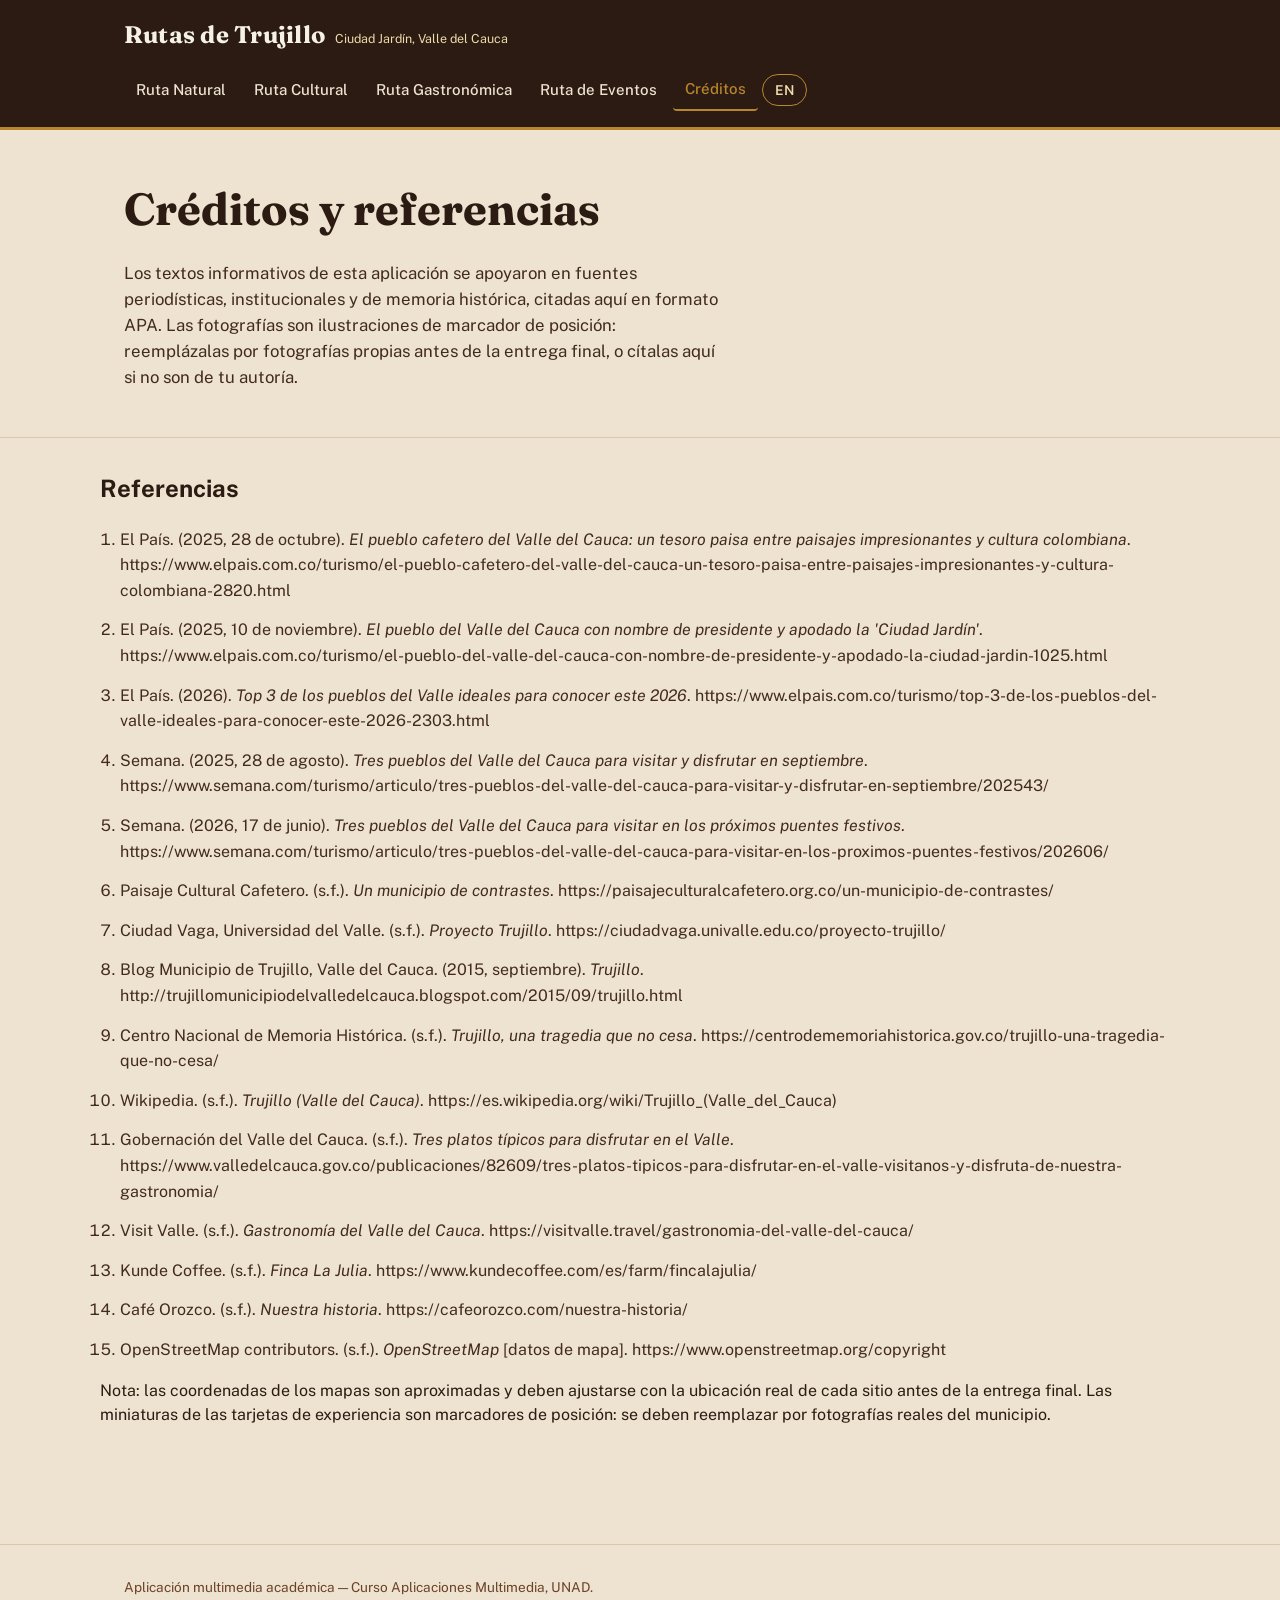
==== creditos.html @ 692ac56f "Add files via upload" ====
<!DOCTYPE html>
<html lang="es">
<head>
<meta charset="UTF-8">
<meta name="viewport" content="width=device-width, initial-scale=1.0">
<title>Créditos — Rutas de Trujillo</title>
<link rel="stylesheet" href="assets/css/style.css">
<style>
  .refs{padding:12px 0 60px}
  .refs ol{padding-left:20px}
  .refs li{margin-bottom:14px; color:var(--coffee-700); line-height:1.6}
  .refs a{color:var(--coffee-900)}
</style>
</head>
<body>

<header class="site-header">
  <div class="wrap">
    <a class="brand" href="index.html">
      <span class="brand-mark">Rutas de Trujillo</span>
      <span class="brand-sub" data-i18n="brand_sub">Ciudad Jardín, Valle del Cauca</span>
    </a>
    <nav class="main-nav" aria-label="Navegación principal">
      <a href="rutas/natural.html" data-i18n="nav_natural">Ruta Natural</a>
      <a href="rutas/cultural.html" data-i18n="nav_cultural">Ruta Cultural</a>
      <a href="rutas/gastronomica.html" data-i18n="nav_gastronomica">Ruta Gastronómica</a>
      <a href="rutas/eventos.html" data-i18n="nav_eventos">Ruta de Eventos</a>
      <a href="creditos.html" class="current" data-i18n="nav_creditos">Créditos</a>
      <button id="lang-toggle" aria-label="Switch language">EN</button>
    </nav>
  </div>
</header>

<section class="route-hero">
  <div class="wrap">
    <h1 data-i18n="page_title">Créditos y referencias</h1>
    <p data-i18n="page_intro">
      Los textos informativos de esta aplicación se apoyaron en fuentes periodísticas,
      institucionales y de memoria histórica, citadas aquí en formato APA. Las fotografías
      son ilustraciones de marcador de posición: reemplázalas por fotografías propias antes
      de la entrega final, o cítalas aquí si no son de tu autoría.
    </p>
  </div>
</section>

<section class="refs wrap">
  <h2 data-i18n="refs_h2">Referencias</h2>
  <ol data-i18n="refs_list">
    <li>El País. (2025, 28 de octubre). <em>El pueblo cafetero del Valle del Cauca: un tesoro paisa entre paisajes impresionantes y cultura colombiana</em>. https://www.elpais.com.co/turismo/el-pueblo-cafetero-del-valle-del-cauca-un-tesoro-paisa-entre-paisajes-impresionantes-y-cultura-colombiana-2820.html</li>
    <li>El País. (2025, 10 de noviembre). <em>El pueblo del Valle del Cauca con nombre de presidente y apodado la 'Ciudad Jardín'</em>. https://www.elpais.com.co/turismo/el-pueblo-del-valle-del-cauca-con-nombre-de-presidente-y-apodado-la-ciudad-jardin-1025.html</li>
    <li>El País. (2026). <em>Top 3 de los pueblos del Valle ideales para conocer este 2026</em>. https://www.elpais.com.co/turismo/top-3-de-los-pueblos-del-valle-ideales-para-conocer-este-2026-2303.html</li>
    <li>Semana. (2025, 28 de agosto). <em>Tres pueblos del Valle del Cauca para visitar y disfrutar en septiembre</em>. https://www.semana.com/turismo/articulo/tres-pueblos-del-valle-del-cauca-para-visitar-y-disfrutar-en-septiembre/202543/</li>
    <li>Semana. (2026, 17 de junio). <em>Tres pueblos del Valle del Cauca para visitar en los próximos puentes festivos</em>. https://www.semana.com/turismo/articulo/tres-pueblos-del-valle-del-cauca-para-visitar-en-los-proximos-puentes-festivos/202606/</li>
    <li>Paisaje Cultural Cafetero. (s.f.). <em>Un municipio de contrastes</em>. https://paisajeculturalcafetero.org.co/un-municipio-de-contrastes/</li>
    <li>Ciudad Vaga, Universidad del Valle. (s.f.). <em>Proyecto Trujillo</em>. https://ciudadvaga.univalle.edu.co/proyecto-trujillo/</li>
    <li>Blog Municipio de Trujillo, Valle del Cauca. (2015, septiembre). <em>Trujillo</em>. http://trujillomunicipiodelvalledelcauca.blogspot.com/2015/09/trujillo.html</li>
    <li>Centro Nacional de Memoria Histórica. (s.f.). <em>Trujillo, una tragedia que no cesa</em>. https://centrodememoriahistorica.gov.co/trujillo-una-tragedia-que-no-cesa/</li>
    <li>Wikipedia. (s.f.). <em>Trujillo (Valle del Cauca)</em>. https://es.wikipedia.org/wiki/Trujillo_(Valle_del_Cauca)</li>
    <li>Gobernación del Valle del Cauca. (s.f.). <em>Tres platos típicos para disfrutar en el Valle</em>. https://www.valledelcauca.gov.co/publicaciones/82609/tres-platos-tipicos-para-disfrutar-en-el-valle-visitanos-y-disfruta-de-nuestra-gastronomia/</li>
    <li>Visit Valle. (s.f.). <em>Gastronomía del Valle del Cauca</em>. https://visitvalle.travel/gastronomia-del-valle-del-cauca/</li>
    <li>Kunde Coffee. (s.f.). <em>Finca La Julia</em>. https://www.kundecoffee.com/es/farm/fincalajulia/</li>
    <li>Café Orozco. (s.f.). <em>Nuestra historia</em>. https://cafeorozco.com/nuestra-historia/</li>
    <li>OpenStreetMap contributors. (s.f.). <em>OpenStreetMap</em> [datos de mapa]. https://www.openstreetmap.org/copyright</li>
  </ol>
  <p data-i18n="refs_note">
    Nota: las miniaturas de las tarjetas de experiencia son marcadores de posición
    en algunos sitios pendientes: se deben reemplazar por fotografías reales del
    municipio a medida que estén disponibles.
  </p>
</section>

<footer class="site-footer">
  <div class="wrap">
    <span data-i18n="footer_note">Aplicación multimedia académica — Curso Aplicaciones Multimedia, UNAD.</span>
  </div>
</footer>

<script>
window.PAGE_I18N = {
  es: {
    brand_sub: "Ciudad Jardín, Valle del Cauca",
    nav_natural: "Ruta Natural", nav_cultural: "Ruta Cultural",
    nav_gastronomica: "Ruta Gastronómica", nav_eventos: "Ruta de Eventos", nav_creditos: "Créditos",
    page_title: "Créditos y referencias",
    page_intro: "Los textos informativos de esta aplicación se apoyaron en fuentes periodísticas, institucionales y de memoria histórica, citadas aquí en formato APA. Las fotografías son ilustraciones de marcador de posición: reemplázalas por fotografías propias antes de la entrega final, o cítalas aquí si no son de tu autoría.",
    refs_h2: "Referencias",
    refs_note: "Nota: las coordenadas de los mapas son aproximadas y deben ajustarse con la ubicación real de cada sitio antes de la entrega final. Las miniaturas de las tarjetas de experiencia son marcadores de posición: se deben reemplazar por fotografías reales del municipio.",
    footer_note: "Aplicación multimedia académica — Curso Aplicaciones Multimedia, UNAD."
  },
  en: {
    brand_sub: "Garden City, Valle del Cauca",
    nav_natural: "Nature Route", nav_cultural: "Culture Route",
    nav_gastronomica: "Food Route", nav_eventos: "Events Route", nav_creditos: "Credits",
    page_title: "Credits & references",
    page_intro: "This app's informational text drew on journalistic, institutional, and historical-memory sources, cited here in APA format. Photos are placeholder illustrations: replace them with your own photographs before final submission, or cite them here if they are not your own.",
    refs_h2: "References",
    refs_note: "Note: a few experience card thumbnails are still placeholders and should be replaced with real photos of the town as they become available.",
    footer_note: "Academic multimedia app — Multimedia Applications course, UNAD."
  }
};
</script>
<script src="assets/js/i18n.js"></script>
<script src="assets/js/main.js"></script>
</body>
</html>
---- assets/css/style.css ----
/* ===========================================================
   Rutas de Trujillo — sistema de diseño
   Concepto: libreta de viajero / pasaporte de sellos cafetero
   =========================================================== */

@import url('https://fonts.googleapis.com/css2?family=Fraunces:ital,opsz,wght@0,9..144,400;0,9..144,600;0,9..144,700;1,9..144,500&family=Public+Sans:wght@400;500;600;700&display=swap');

:root{
  --coffee-900:#2B1B12;
  --coffee-700:#432B1C;
  --coffee-600:#6B4226;
  --coffee-300:#B99B7E;
  --leaf-600:#55712F;
  --leaf-100:#E3E9D3;
  --gold-500:#B8862B;
  --gold-200:#EFDBAA;
  --clay-500:#A6472E;
  --clay-100:#F1DCD3;
  --cream-100:#EDE3D0;
  --cream-50:#F6F1E6;
  --paper-line:#D8C9A9;

  --font-display:'Fraunces', Georgia, serif;
  --font-body:'Public Sans', -apple-system, system-ui, sans-serif;

  --radius-stamp: 6px;
  --shadow-stamp: 0 1px 0 rgba(43,27,18,0.15);
}

*{box-sizing:border-box}
html{scroll-behavior:smooth}
body{
  margin:0;
  background:var(--cream-100);
  color:var(--coffee-900);
  font-family:var(--font-body);
  line-height:1.55;
  -webkit-font-smoothing:antialiased;
}
img{max-width:100%;display:block}
a{color:inherit}

/* Focus visibility */
a:focus-visible, button:focus-visible, summary:focus-visible{
  outline:2.5px solid var(--gold-500);
  outline-offset:3px;
}

@media (prefers-reduced-motion: reduce){
  *{animation-duration:0.001ms !important; transition-duration:0.001ms !important;}
}

.wrap{max-width:1080px; margin:0 auto; padding:0 24px}

/* ---------- Header / nav ---------- */
.site-header{
  background:var(--coffee-900);
  color:var(--cream-50);
  border-bottom:3px solid var(--gold-500);
}
.site-header .wrap{
  display:flex; align-items:center; justify-content:space-between;
  padding-top:16px; padding-bottom:16px; gap:16px; flex-wrap:wrap;
}
.brand{
  display:flex; align-items:baseline; gap:10px;
  text-decoration:none; color:var(--cream-50);
}
.brand-mark{
  font-family:var(--font-display); font-weight:700; font-size:1.5rem;
  letter-spacing:0.01em;
}
.brand-sub{
  font-size:0.78rem; color:var(--gold-200); font-family:var(--font-body);
}
nav.main-nav{display:flex; align-items:center; gap:4px; flex-wrap:wrap}
nav.main-nav a{
  text-decoration:none; color:var(--cream-100); font-size:0.94rem;
  padding:8px 12px; border-radius:4px; font-weight:500;
}
nav.main-nav a:hover{background:rgba(255,255,255,0.08)}
nav.main-nav a.current{color:var(--gold-500); border-bottom:2px solid var(--gold-500)}

#lang-toggle{
  background:transparent; border:1.5px solid var(--gold-500);
  color:var(--gold-200); font-family:var(--font-body); font-weight:600;
  font-size:0.85rem; padding:7px 12px; border-radius:20px; cursor:pointer;
}
#lang-toggle:hover{background:var(--gold-500); color:var(--coffee-900)}

/* ---------- Hero ---------- */
.hero{
  position:relative;
  padding:64px 0 56px;
  border-bottom:1px solid var(--paper-line);
  background:
    radial-gradient(ellipse at 85% -10%, var(--gold-200) 0%, transparent 55%),
    var(--cream-50);
}
.hero .wrap{display:grid; grid-template-columns:1.15fr 0.85fr; gap:48px; align-items:center}
.hero-eyebrow{
  font-family:var(--font-display); font-style:italic; font-weight:500;
  color:var(--clay-500); font-size:1.05rem; margin:0 0 6px;
}
.hero h1{
  font-family:var(--font-display); font-weight:700;
  font-size:clamp(2.2rem, 4.2vw, 3.4rem); line-height:1.05; margin:0 0 18px;
  color:var(--coffee-900);
}
.hero p.lead{font-size:1.08rem; max-width:46ch; color:var(--coffee-700)}
.hero-art{
  aspect-ratio:4/3; border-radius:var(--radius-stamp);
  border:1px solid var(--paper-line); overflow:hidden;
  display:flex; align-items:center; justify-content:center;
  background:linear-gradient(160deg, var(--leaf-100), var(--gold-200));
}

@media (max-width: 800px){
  .hero .wrap{grid-template-columns:1fr}
  .hero-art{order:-1}
}

/* ---------- Route cards (home) ---------- */
.routes-grid{
  display:grid; grid-template-columns:repeat(2,1fr); gap:20px;
  padding:56px 0 64px;
}
@media (max-width:760px){.routes-grid{grid-template-columns:1fr}}

.route-card{
  display:block; text-decoration:none; color:var(--coffee-900);
  background:var(--cream-50); border:1px solid var(--paper-line);
  border-radius:var(--radius-stamp); padding:26px 26px 22px;
  position:relative; transition:transform .15s ease, border-color .15s ease;
}
.route-card:hover{transform:translateY(-3px); border-color:var(--coffee-600)}
.route-card .route-tag{
  font-family:var(--font-body); font-weight:600; font-size:0.78rem;
  color:var(--cream-50); background:var(--route-color, var(--coffee-600));
  display:inline-block; padding:4px 10px; border-radius:20px; margin-bottom:14px;
}
.route-card h3{
  font-family:var(--font-display); font-size:1.5rem; margin:0 0 8px;
}
.route-card p{margin:0 0 14px; color:var(--coffee-700); font-size:0.96rem}
.route-card .route-stamps{font-size:0.85rem; color:var(--coffee-600)}

.route-card.natural{--route-color:var(--leaf-600)}
.route-card.cultural{--route-color:var(--clay-500)}
.route-card.gastronomica{--route-color:var(--gold-500)}
.route-card.eventos{--route-color:var(--coffee-600)}

/* ---------- Route hub page ---------- */
.route-hero{padding:44px 0 30px; border-bottom:1px solid var(--paper-line)}
.route-hero .route-tag{
  font-weight:600; font-size:0.8rem; color:#fff;
  background:var(--route-color, var(--coffee-600));
  display:inline-block; padding:5px 12px; border-radius:20px; margin-bottom:14px;
}
.route-hero h1{font-family:var(--font-display); font-size:clamp(2rem,4vw,2.8rem); margin:0 0 14px}
.route-hero p{max-width:60ch; color:var(--coffee-700); font-size:1.05rem}

.map-section{padding:36px 0}
.map-section h2{font-family:var(--font-display); font-size:1.5rem; margin:0 0 6px}
.map-section .map-hint{color:var(--coffee-600); font-size:0.92rem; margin:0 0 16px}
#route-map{
  height:380px; border-radius:var(--radius-stamp); border:1px solid var(--paper-line);
}

.subsections{padding:16px 0 60px; display:grid; grid-template-columns:repeat(2,1fr); gap:20px}
@media (max-width:760px){.subsections{grid-template-columns:1fr}}
.sub-card{
  border:1px solid var(--paper-line); border-radius:var(--radius-stamp);
  background:var(--cream-50); padding:24px; text-decoration:none; color:var(--coffee-900);
}
.sub-card h3{font-family:var(--font-display); font-size:1.3rem; margin:0 0 8px}
.sub-card p{margin:0; color:var(--coffee-700); font-size:0.93rem}

/* ---------- Experience cards (subsection page) ---------- */
.experiences{padding:8px 0 40px; display:grid; gap:22px}
.experience-card{
  display:grid; grid-template-columns:220px 1fr; gap:22px;
  border:1px solid var(--paper-line); border-radius:var(--radius-stamp);
  background:var(--cream-50); padding:20px; align-items:start;
}
@media (max-width:700px){.experience-card{grid-template-columns:1fr}}
.experience-card .thumb{
  aspect-ratio:4/3; border-radius:4px; overflow:hidden;
  background:linear-gradient(150deg, var(--leaf-100), var(--gold-200));
  display:flex; align-items:center; justify-content:center;
  font-family:var(--font-display); color:var(--coffee-700); font-style:italic; font-size:0.85rem;
  text-align:center; padding:10px;
}
.experience-card .thumb img{
  width:100%; height:100%; object-fit:cover; display:block;
}
.experience-card h3{font-family:var(--font-display); font-size:1.25rem; margin:0 0 8px}
.experience-card p{margin:0 0 14px; color:var(--coffee-700)}

.stamp-btn{
  display:inline-flex; align-items:center; gap:8px;
  border:1.5px solid var(--gold-500); background:transparent;
  color:var(--coffee-900); font-family:var(--font-body); font-weight:600;
  font-size:0.85rem; padding:8px 14px; border-radius:20px; cursor:pointer;
}
.stamp-btn[data-stamped="true"]{background:var(--gold-500); color:#fff; border-color:var(--gold-500)}
.stamp-btn .stamp-dot{width:8px; height:8px; border-radius:50%; background:var(--gold-500)}
.stamp-btn[data-stamped="true"] .stamp-dot{background:#fff}

/* ---------- Progress / passport bar ---------- */
.passport-bar{
  background:var(--coffee-900); color:var(--cream-50);
  padding:12px 0; font-size:0.88rem;
}
.passport-bar .wrap{display:flex; align-items:center; gap:14px}
.passport-track{
  flex:1; height:8px; background:rgba(255,255,255,0.15); border-radius:6px; overflow:hidden;
}
.passport-fill{height:100%; background:var(--gold-500); width:0%; transition:width .3s ease}

/* ---------- Breadcrumb ---------- */
.crumbs{padding:16px 0 0; font-size:0.85rem; color:var(--coffee-600)}
.crumbs a{text-decoration:none; color:var(--coffee-600)}
.crumbs a:hover{text-decoration:underline}

/* ---------- Footer ---------- */
.site-footer{
  border-top:1px solid var(--paper-line); padding:32px 0; margin-top:40px;
  color:var(--coffee-600); font-size:0.85rem;
}
.site-footer .wrap{display:flex; justify-content:space-between; flex-wrap:wrap; gap:10px}
.site-footer a{color:var(--coffee-700)}

/* ---------- Placeholder / under-construction pages ---------- */
.stub{padding:64px 0; text-align:left}
.stub h1{font-family:var(--font-display); font-size:2.2rem}
.stub p{max-width:56ch; color:var(--coffee-700)}
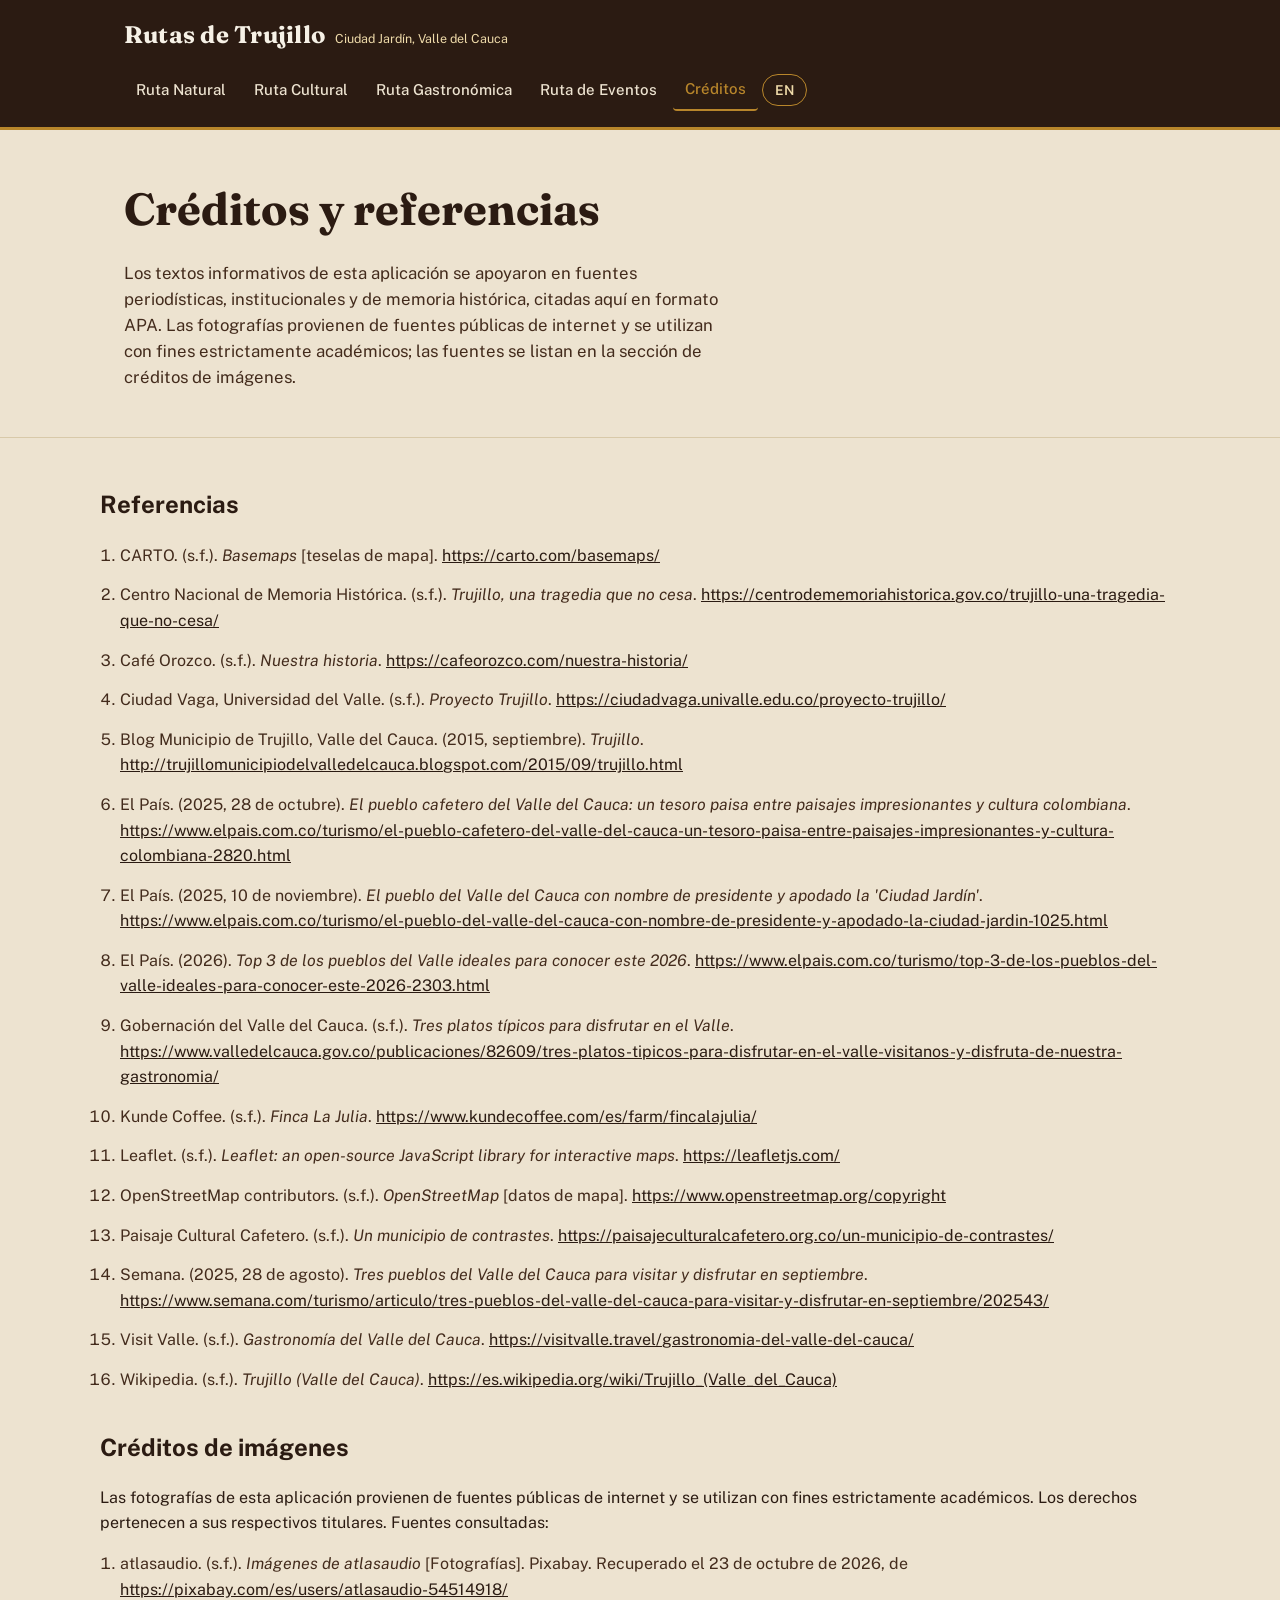
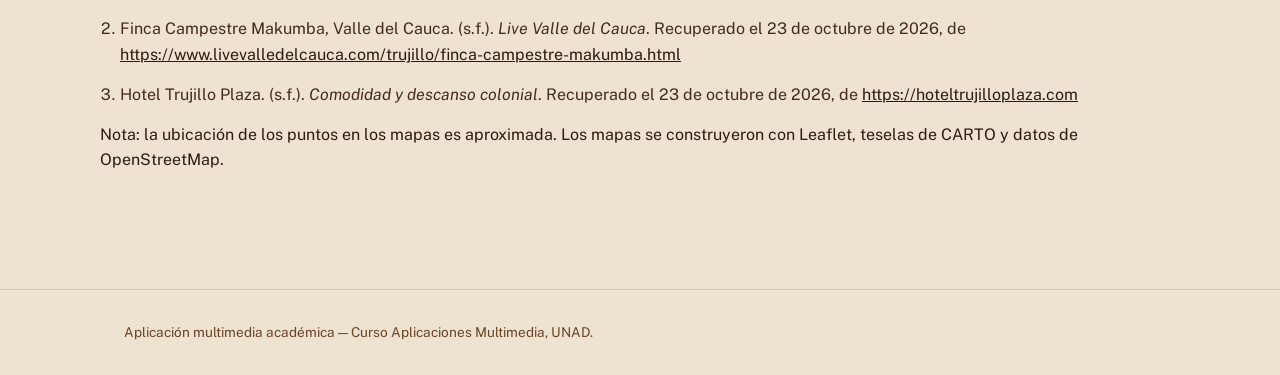
==== commit 62ea123d: "Update credits and references section in HTML" ====
--- a/creditos.html
+++ b/creditos.html
@@ -8,8 +8,9 @@
 <style>
   .refs{padding:12px 0 60px}
   .refs ol{padding-left:20px}
-  .refs li{margin-bottom:14px; color:var(--coffee-700); line-height:1.6}
+  .refs li{margin-bottom:14px; color:var(--coffee-700); line-height:1.6; overflow-wrap:anywhere}
   .refs a{color:var(--coffee-900)}
+  .refs h2{margin-top:36px}
 </style>
 </head>
 <body>
@@ -37,8 +38,8 @@
     <p data-i18n="page_intro">
       Los textos informativos de esta aplicación se apoyaron en fuentes periodísticas,
       institucionales y de memoria histórica, citadas aquí en formato APA. Las fotografías
-      son ilustraciones de marcador de posición: reemplázalas por fotografías propias antes
-      de la entrega final, o cítalas aquí si no son de tu autoría.
+      provienen de fuentes públicas de internet y se utilizan con fines estrictamente
+      académicos; las fuentes se listan en la sección de créditos de imágenes.
     </p>
   </div>
 </section>
@@ -46,26 +47,39 @@
 <section class="refs wrap">
   <h2 data-i18n="refs_h2">Referencias</h2>
   <ol data-i18n="refs_list">
-    <li>El País. (2025, 28 de octubre). <em>El pueblo cafetero del Valle del Cauca: un tesoro paisa entre paisajes impresionantes y cultura colombiana</em>. https://www.elpais.com.co/turismo/el-pueblo-cafetero-del-valle-del-cauca-un-tesoro-paisa-entre-paisajes-impresionantes-y-cultura-colombiana-2820.html</li>
-    <li>El País. (2025, 10 de noviembre). <em>El pueblo del Valle del Cauca con nombre de presidente y apodado la 'Ciudad Jardín'</em>. https://www.elpais.com.co/turismo/el-pueblo-del-valle-del-cauca-con-nombre-de-presidente-y-apodado-la-ciudad-jardin-1025.html</li>
-    <li>El País. (2026). <em>Top 3 de los pueblos del Valle ideales para conocer este 2026</em>. https://www.elpais.com.co/turismo/top-3-de-los-pueblos-del-valle-ideales-para-conocer-este-2026-2303.html</li>
-    <li>Semana. (2025, 28 de agosto). <em>Tres pueblos del Valle del Cauca para visitar y disfrutar en septiembre</em>. https://www.semana.com/turismo/articulo/tres-pueblos-del-valle-del-cauca-para-visitar-y-disfrutar-en-septiembre/202543/</li>
-    <li>Semana. (2026, 17 de junio). <em>Tres pueblos del Valle del Cauca para visitar en los próximos puentes festivos</em>. https://www.semana.com/turismo/articulo/tres-pueblos-del-valle-del-cauca-para-visitar-en-los-proximos-puentes-festivos/202606/</li>
-    <li>Paisaje Cultural Cafetero. (s.f.). <em>Un municipio de contrastes</em>. https://paisajeculturalcafetero.org.co/un-municipio-de-contrastes/</li>
-    <li>Ciudad Vaga, Universidad del Valle. (s.f.). <em>Proyecto Trujillo</em>. https://ciudadvaga.univalle.edu.co/proyecto-trujillo/</li>
-    <li>Blog Municipio de Trujillo, Valle del Cauca. (2015, septiembre). <em>Trujillo</em>. http://trujillomunicipiodelvalledelcauca.blogspot.com/2015/09/trujillo.html</li>
-    <li>Centro Nacional de Memoria Histórica. (s.f.). <em>Trujillo, una tragedia que no cesa</em>. https://centrodememoriahistorica.gov.co/trujillo-una-tragedia-que-no-cesa/</li>
-    <li>Wikipedia. (s.f.). <em>Trujillo (Valle del Cauca)</em>. https://es.wikipedia.org/wiki/Trujillo_(Valle_del_Cauca)</li>
-    <li>Gobernación del Valle del Cauca. (s.f.). <em>Tres platos típicos para disfrutar en el Valle</em>. https://www.valledelcauca.gov.co/publicaciones/82609/tres-platos-tipicos-para-disfrutar-en-el-valle-visitanos-y-disfruta-de-nuestra-gastronomia/</li>
-    <li>Visit Valle. (s.f.). <em>Gastronomía del Valle del Cauca</em>. https://visitvalle.travel/gastronomia-del-valle-del-cauca/</li>
-    <li>Kunde Coffee. (s.f.). <em>Finca La Julia</em>. https://www.kundecoffee.com/es/farm/fincalajulia/</li>
-    <li>Café Orozco. (s.f.). <em>Nuestra historia</em>. https://cafeorozco.com/nuestra-historia/</li>
-    <li>OpenStreetMap contributors. (s.f.). <em>OpenStreetMap</em> [datos de mapa]. https://www.openstreetmap.org/copyright</li>
+    <li>CARTO. (s.f.). <em>Basemaps</em> [teselas de mapa]. <a href="https://carto.com/basemaps/" target="_blank" rel="noopener">https://carto.com/basemaps/</a></li>
+    <li>Centro Nacional de Memoria Histórica. (s.f.). <em>Trujillo, una tragedia que no cesa</em>. <a href="https://centrodememoriahistorica.gov.co/trujillo-una-tragedia-que-no-cesa/" target="_blank" rel="noopener">https://centrodememoriahistorica.gov.co/trujillo-una-tragedia-que-no-cesa/</a></li>
+    <li>Café Orozco. (s.f.). <em>Nuestra historia</em>. <a href="https://cafeorozco.com/nuestra-historia/" target="_blank" rel="noopener">https://cafeorozco.com/nuestra-historia/</a></li>
+    <li>Ciudad Vaga, Universidad del Valle. (s.f.). <em>Proyecto Trujillo</em>. <a href="https://ciudadvaga.univalle.edu.co/proyecto-trujillo/" target="_blank" rel="noopener">https://ciudadvaga.univalle.edu.co/proyecto-trujillo/</a></li>
+    <li>Blog Municipio de Trujillo, Valle del Cauca. (2015, septiembre). <em>Trujillo</em>. <a href="http://trujillomunicipiodelvalledelcauca.blogspot.com/2015/09/trujillo.html" target="_blank" rel="noopener">http://trujillomunicipiodelvalledelcauca.blogspot.com/2015/09/trujillo.html</a></li>
+    <li>El País. (2025, 28 de octubre). <em>El pueblo cafetero del Valle del Cauca: un tesoro paisa entre paisajes impresionantes y cultura colombiana</em>. <a href="https://www.elpais.com.co/turismo/el-pueblo-cafetero-del-valle-del-cauca-un-tesoro-paisa-entre-paisajes-impresionantes-y-cultura-colombiana-2820.html" target="_blank" rel="noopener">https://www.elpais.com.co/turismo/el-pueblo-cafetero-del-valle-del-cauca-un-tesoro-paisa-entre-paisajes-impresionantes-y-cultura-colombiana-2820.html</a></li>
+    <li>El País. (2025, 10 de noviembre). <em>El pueblo del Valle del Cauca con nombre de presidente y apodado la 'Ciudad Jardín'</em>. <a href="https://www.elpais.com.co/turismo/el-pueblo-del-valle-del-cauca-con-nombre-de-presidente-y-apodado-la-ciudad-jardin-1025.html" target="_blank" rel="noopener">https://www.elpais.com.co/turismo/el-pueblo-del-valle-del-cauca-con-nombre-de-presidente-y-apodado-la-ciudad-jardin-1025.html</a></li>
+    <li>El País. (2026). <em>Top 3 de los pueblos del Valle ideales para conocer este 2026</em>. <a href="https://www.elpais.com.co/turismo/top-3-de-los-pueblos-del-valle-ideales-para-conocer-este-2026-2303.html" target="_blank" rel="noopener">https://www.elpais.com.co/turismo/top-3-de-los-pueblos-del-valle-ideales-para-conocer-este-2026-2303.html</a></li>
+    <li>Gobernación del Valle del Cauca. (s.f.). <em>Tres platos típicos para disfrutar en el Valle</em>. <a href="https://www.valledelcauca.gov.co/publicaciones/82609/tres-platos-tipicos-para-disfrutar-en-el-valle-visitanos-y-disfruta-de-nuestra-gastronomia/" target="_blank" rel="noopener">https://www.valledelcauca.gov.co/publicaciones/82609/tres-platos-tipicos-para-disfrutar-en-el-valle-visitanos-y-disfruta-de-nuestra-gastronomia/</a></li>
+    <li>Kunde Coffee. (s.f.). <em>Finca La Julia</em>. <a href="https://www.kundecoffee.com/es/farm/fincalajulia/" target="_blank" rel="noopener">https://www.kundecoffee.com/es/farm/fincalajulia/</a></li>
+    <li>Leaflet. (s.f.). <em>Leaflet: an open-source JavaScript library for interactive maps</em>. <a href="https://leafletjs.com/" target="_blank" rel="noopener">https://leafletjs.com/</a></li>
+    <li>OpenStreetMap contributors. (s.f.). <em>OpenStreetMap</em> [datos de mapa]. <a href="https://www.openstreetmap.org/copyright" target="_blank" rel="noopener">https://www.openstreetmap.org/copyright</a></li>
+    <li>Paisaje Cultural Cafetero. (s.f.). <em>Un municipio de contrastes</em>. <a href="https://paisajeculturalcafetero.org.co/un-municipio-de-contrastes/" target="_blank" rel="noopener">https://paisajeculturalcafetero.org.co/un-municipio-de-contrastes/</a></li>
+    <li>Semana. (2025, 28 de agosto). <em>Tres pueblos del Valle del Cauca para visitar y disfrutar en septiembre</em>. <a href="https://www.semana.com/turismo/articulo/tres-pueblos-del-valle-del-cauca-para-visitar-y-disfrutar-en-septiembre/202543/" target="_blank" rel="noopener">https://www.semana.com/turismo/articulo/tres-pueblos-del-valle-del-cauca-para-visitar-y-disfrutar-en-septiembre/202543/</a></li>
+    <li>Visit Valle. (s.f.). <em>Gastronomía del Valle del Cauca</em>. <a href="https://visitvalle.travel/gastronomia-del-valle-del-cauca/" target="_blank" rel="noopener">https://visitvalle.travel/gastronomia-del-valle-del-cauca/</a></li>
+    <li>Wikipedia. (s.f.). <em>Trujillo (Valle del Cauca)</em>. <a href="https://es.wikipedia.org/wiki/Trujillo_(Valle_del_Cauca)" target="_blank" rel="noopener">https://es.wikipedia.org/wiki/Trujillo_(Valle_del_Cauca)</a></li>
   </ol>
+
+  <h2 data-i18n="imgs_h2">Créditos de imágenes</h2>
+  <p data-i18n="imgs_intro">
+    Las fotografías de esta aplicación provienen de fuentes públicas de internet y se
+    utilizan con fines estrictamente académicos. Los derechos pertenecen a sus
+    respectivos titulares. Fuentes consultadas:
+  </p>
+  <ol>
+    <li>atlasaudio. (s.f.). <em>Imágenes de atlasaudio</em> [Fotografías]. Pixabay. Recuperado el 23 de octubre de 2026, de <a href="https://pixabay.com/es/users/atlasaudio-54514918/" target="_blank" rel="noopener">https://pixabay.com/es/users/atlasaudio-54514918/</a></li>
+    <li>Finca Campestre Makumba, Valle del Cauca. (s.f.). <em>Live Valle del Cauca</em>. Recuperado el 23 de octubre de 2026, de <a href="https://www.livevalledelcauca.com/trujillo/finca-campestre-makumba.html" target="_blank" rel="noopener">https://www.livevalledelcauca.com/trujillo/finca-campestre-makumba.html</a></li>
+    <li>Hotel Trujillo Plaza. (s.f.). <em>Comodidad y descanso colonial</em>. Recuperado el 23 de octubre de 2026, de <a href="https://hoteltrujilloplaza.com" target="_blank" rel="noopener">https://hoteltrujilloplaza.com</a></li>
+  </ol>
+
   <p data-i18n="refs_note">
-    Nota: las miniaturas de las tarjetas de experiencia son marcadores de posición
-    en algunos sitios pendientes: se deben reemplazar por fotografías reales del
-    municipio a medida que estén disponibles.
+    Nota: la ubicación de los puntos en los mapas es aproximada. Los mapas se construyeron
+    con Leaflet, teselas de CARTO y datos de OpenStreetMap.
   </p>
 </section>
 
@@ -82,9 +96,11 @@
     nav_natural: "Ruta Natural", nav_cultural: "Ruta Cultural",
     nav_gastronomica: "Ruta Gastronómica", nav_eventos: "Ruta de Eventos", nav_creditos: "Créditos",
     page_title: "Créditos y referencias",
-    page_intro: "Los textos informativos de esta aplicación se apoyaron en fuentes periodísticas, institucionales y de memoria histórica, citadas aquí en formato APA. Las fotografías son ilustraciones de marcador de posición: reemplázalas por fotografías propias antes de la entrega final, o cítalas aquí si no son de tu autoría.",
+    page_intro: "Los textos informativos de esta aplicación se apoyaron en fuentes periodísticas, institucionales y de memoria histórica, citadas aquí en formato APA. Las fotografías provienen de fuentes públicas de internet y se utilizan con fines estrictamente académicos; las fuentes se listan en la sección de créditos de imágenes.",
     refs_h2: "Referencias",
-    refs_note: "Nota: las coordenadas de los mapas son aproximadas y deben ajustarse con la ubicación real de cada sitio antes de la entrega final. Las miniaturas de las tarjetas de experiencia son marcadores de posición: se deben reemplazar por fotografías reales del municipio.",
+    imgs_h2: "Créditos de imágenes",
+    imgs_intro: "Las fotografías de esta aplicación provienen de fuentes públicas de internet y se utilizan con fines estrictamente académicos. Los derechos pertenecen a sus respectivos titulares. Fuentes consultadas:",
+    refs_note: "Nota: la ubicación de los puntos en los mapas es aproximada. Los mapas se construyeron con Leaflet, teselas de CARTO y datos de OpenStreetMap.",
     footer_note: "Aplicación multimedia académica — Curso Aplicaciones Multimedia, UNAD."
   },
   en: {
@@ -92,9 +108,11 @@
     nav_natural: "Nature Route", nav_cultural: "Culture Route",
     nav_gastronomica: "Food Route", nav_eventos: "Events Route", nav_creditos: "Credits",
     page_title: "Credits & references",
-    page_intro: "This app's informational text drew on journalistic, institutional, and historical-memory sources, cited here in APA format. Photos are placeholder illustrations: replace them with your own photographs before final submission, or cite them here if they are not your own.",
+    page_intro: "This app's informational text drew on journalistic, institutional, and historical-memory sources, cited here in APA format. Photos come from public internet sources and are used strictly for academic purposes; the sources are listed in the image credits section.",
     refs_h2: "References",
-    refs_note: "Note: a few experience card thumbnails are still placeholders and should be replaced with real photos of the town as they become available.",
+    imgs_h2: "Image credits",
+    imgs_intro: "The photos in this app come from public internet sources and are used strictly for academic purposes. Rights belong to their respective owners. Sources consulted:",
+    refs_note: "Note: the locations of the points on the maps are approximate. Maps were built with Leaflet, CARTO tiles, and OpenStreetMap data.",
     footer_note: "Academic multimedia app — Multimedia Applications course, UNAD."
   }
 };
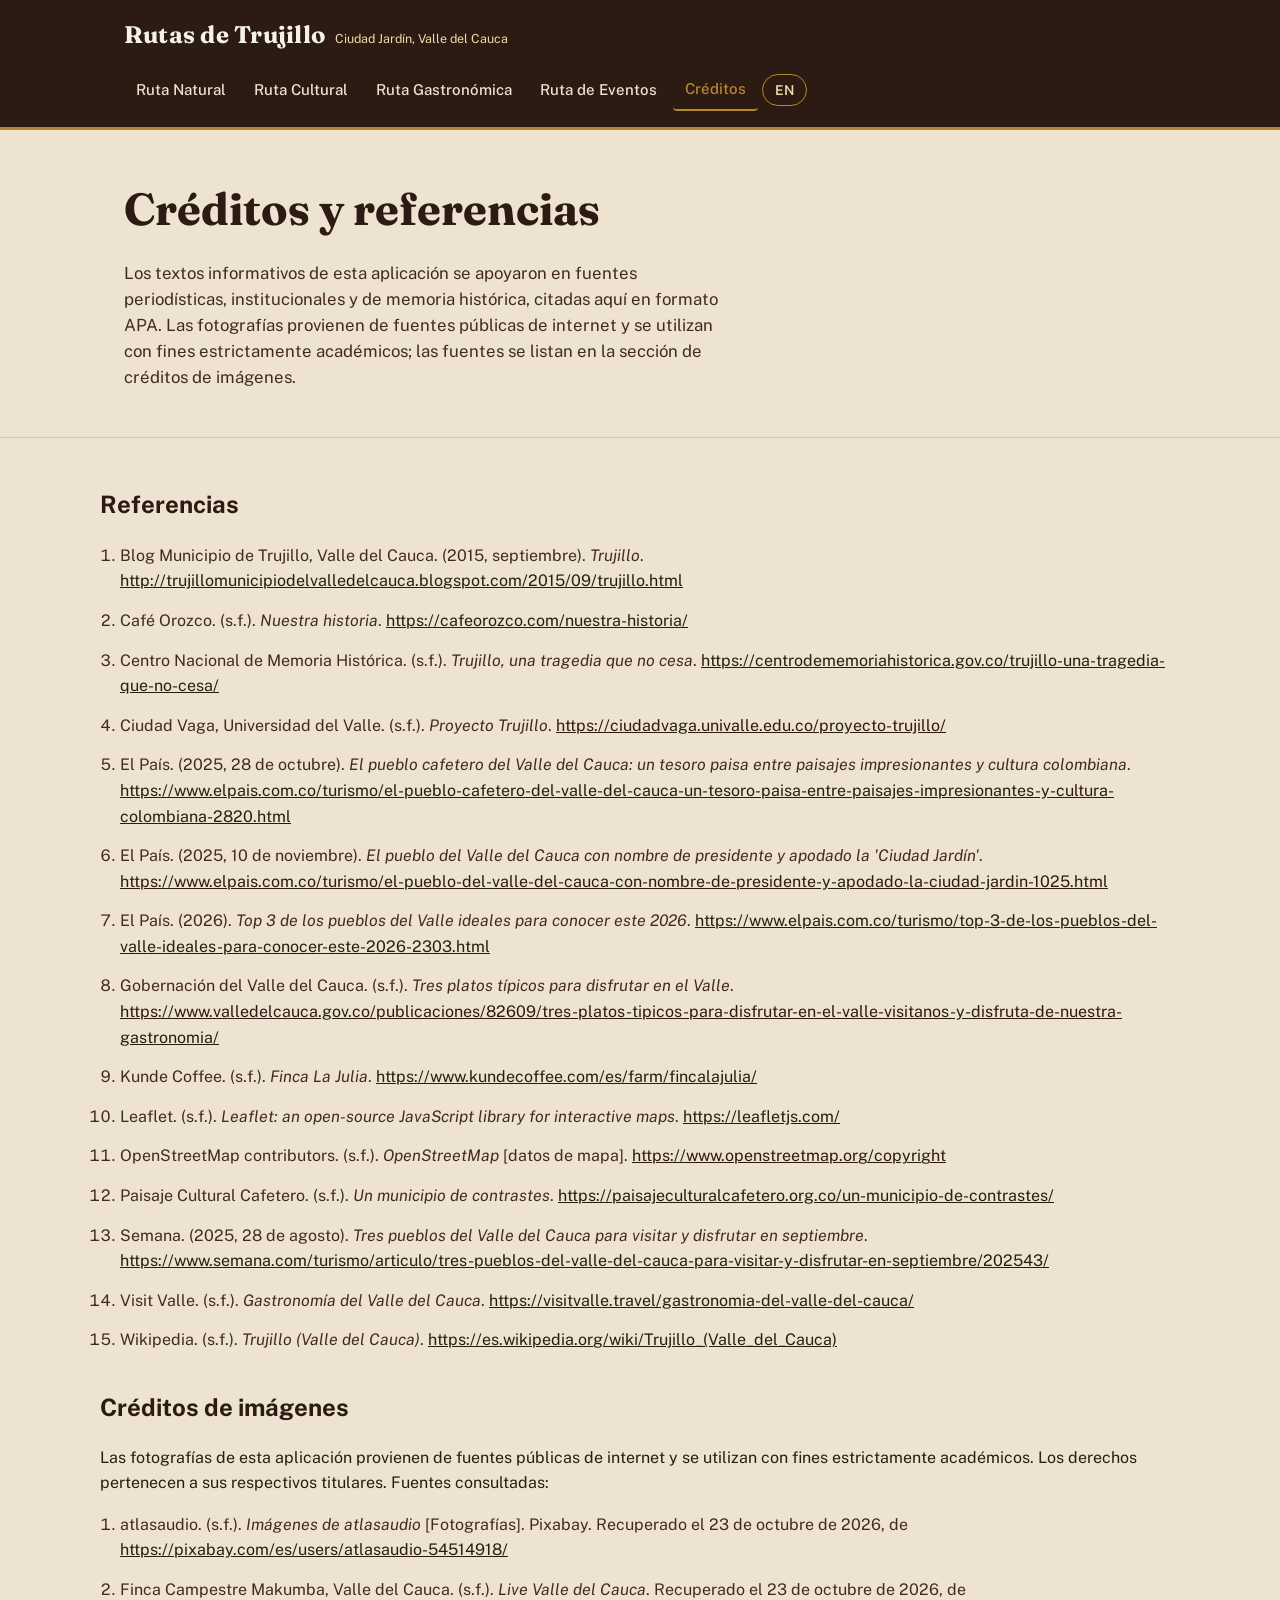
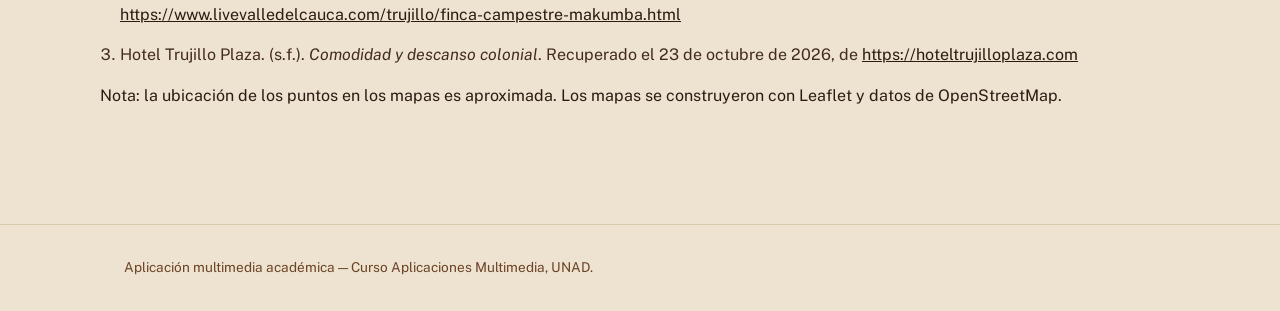
==== commit 2242d59a: "Refactor references and update map data notes Removed duplicate reference and updated notes regardin" ====
--- a/creditos.html
+++ b/creditos.html
@@ -47,11 +47,10 @@
 <section class="refs wrap">
   <h2 data-i18n="refs_h2">Referencias</h2>
   <ol data-i18n="refs_list">
-    <li>CARTO. (s.f.). <em>Basemaps</em> [teselas de mapa]. <a href="https://carto.com/basemaps/" target="_blank" rel="noopener">https://carto.com/basemaps/</a></li>
+    <li>Blog Municipio de Trujillo, Valle del Cauca. (2015, septiembre). <em>Trujillo</em>. <a href="http://trujillomunicipiodelvalledelcauca.blogspot.com/2015/09/trujillo.html" target="_blank" rel="noopener">http://trujillomunicipiodelvalledelcauca.blogspot.com/2015/09/trujillo.html</a></li>
+    <li>Café Orozco. (s.f.). <em>Nuestra historia</em>. <a href="https://cafeorozco.com/nuestra-historia/" target="_blank" rel="noopener">https://cafeorozco.com/nuestra-historia/</a></li>
     <li>Centro Nacional de Memoria Histórica. (s.f.). <em>Trujillo, una tragedia que no cesa</em>. <a href="https://centrodememoriahistorica.gov.co/trujillo-una-tragedia-que-no-cesa/" target="_blank" rel="noopener">https://centrodememoriahistorica.gov.co/trujillo-una-tragedia-que-no-cesa/</a></li>
-    <li>Café Orozco. (s.f.). <em>Nuestra historia</em>. <a href="https://cafeorozco.com/nuestra-historia/" target="_blank" rel="noopener">https://cafeorozco.com/nuestra-historia/</a></li>
     <li>Ciudad Vaga, Universidad del Valle. (s.f.). <em>Proyecto Trujillo</em>. <a href="https://ciudadvaga.univalle.edu.co/proyecto-trujillo/" target="_blank" rel="noopener">https://ciudadvaga.univalle.edu.co/proyecto-trujillo/</a></li>
-    <li>Blog Municipio de Trujillo, Valle del Cauca. (2015, septiembre). <em>Trujillo</em>. <a href="http://trujillomunicipiodelvalledelcauca.blogspot.com/2015/09/trujillo.html" target="_blank" rel="noopener">http://trujillomunicipiodelvalledelcauca.blogspot.com/2015/09/trujillo.html</a></li>
     <li>El País. (2025, 28 de octubre). <em>El pueblo cafetero del Valle del Cauca: un tesoro paisa entre paisajes impresionantes y cultura colombiana</em>. <a href="https://www.elpais.com.co/turismo/el-pueblo-cafetero-del-valle-del-cauca-un-tesoro-paisa-entre-paisajes-impresionantes-y-cultura-colombiana-2820.html" target="_blank" rel="noopener">https://www.elpais.com.co/turismo/el-pueblo-cafetero-del-valle-del-cauca-un-tesoro-paisa-entre-paisajes-impresionantes-y-cultura-colombiana-2820.html</a></li>
     <li>El País. (2025, 10 de noviembre). <em>El pueblo del Valle del Cauca con nombre de presidente y apodado la 'Ciudad Jardín'</em>. <a href="https://www.elpais.com.co/turismo/el-pueblo-del-valle-del-cauca-con-nombre-de-presidente-y-apodado-la-ciudad-jardin-1025.html" target="_blank" rel="noopener">https://www.elpais.com.co/turismo/el-pueblo-del-valle-del-cauca-con-nombre-de-presidente-y-apodado-la-ciudad-jardin-1025.html</a></li>
     <li>El País. (2026). <em>Top 3 de los pueblos del Valle ideales para conocer este 2026</em>. <a href="https://www.elpais.com.co/turismo/top-3-de-los-pueblos-del-valle-ideales-para-conocer-este-2026-2303.html" target="_blank" rel="noopener">https://www.elpais.com.co/turismo/top-3-de-los-pueblos-del-valle-ideales-para-conocer-este-2026-2303.html</a></li>
@@ -79,7 +78,7 @@
 
   <p data-i18n="refs_note">
     Nota: la ubicación de los puntos en los mapas es aproximada. Los mapas se construyeron
-    con Leaflet, teselas de CARTO y datos de OpenStreetMap.
+    con Leaflet y datos de OpenStreetMap.
   </p>
 </section>
 
@@ -100,7 +99,7 @@
     refs_h2: "Referencias",
     imgs_h2: "Créditos de imágenes",
     imgs_intro: "Las fotografías de esta aplicación provienen de fuentes públicas de internet y se utilizan con fines estrictamente académicos. Los derechos pertenecen a sus respectivos titulares. Fuentes consultadas:",
-    refs_note: "Nota: la ubicación de los puntos en los mapas es aproximada. Los mapas se construyeron con Leaflet, teselas de CARTO y datos de OpenStreetMap.",
+    refs_note: "Nota: la ubicación de los puntos en los mapas es aproximada. Los mapas se construyeron con Leaflet y datos de OpenStreetMap.",
     footer_note: "Aplicación multimedia académica — Curso Aplicaciones Multimedia, UNAD."
   },
   en: {
@@ -112,7 +111,7 @@
     refs_h2: "References",
     imgs_h2: "Image credits",
     imgs_intro: "The photos in this app come from public internet sources and are used strictly for academic purposes. Rights belong to their respective owners. Sources consulted:",
-    refs_note: "Note: the locations of the points on the maps are approximate. Maps were built with Leaflet, CARTO tiles, and OpenStreetMap data.",
+    refs_note: "Note: the locations of the points on the maps are approximate. Maps were built with Leaflet and OpenStreetMap data.",
     footer_note: "Academic multimedia app — Multimedia Applications course, UNAD."
   }
 };
